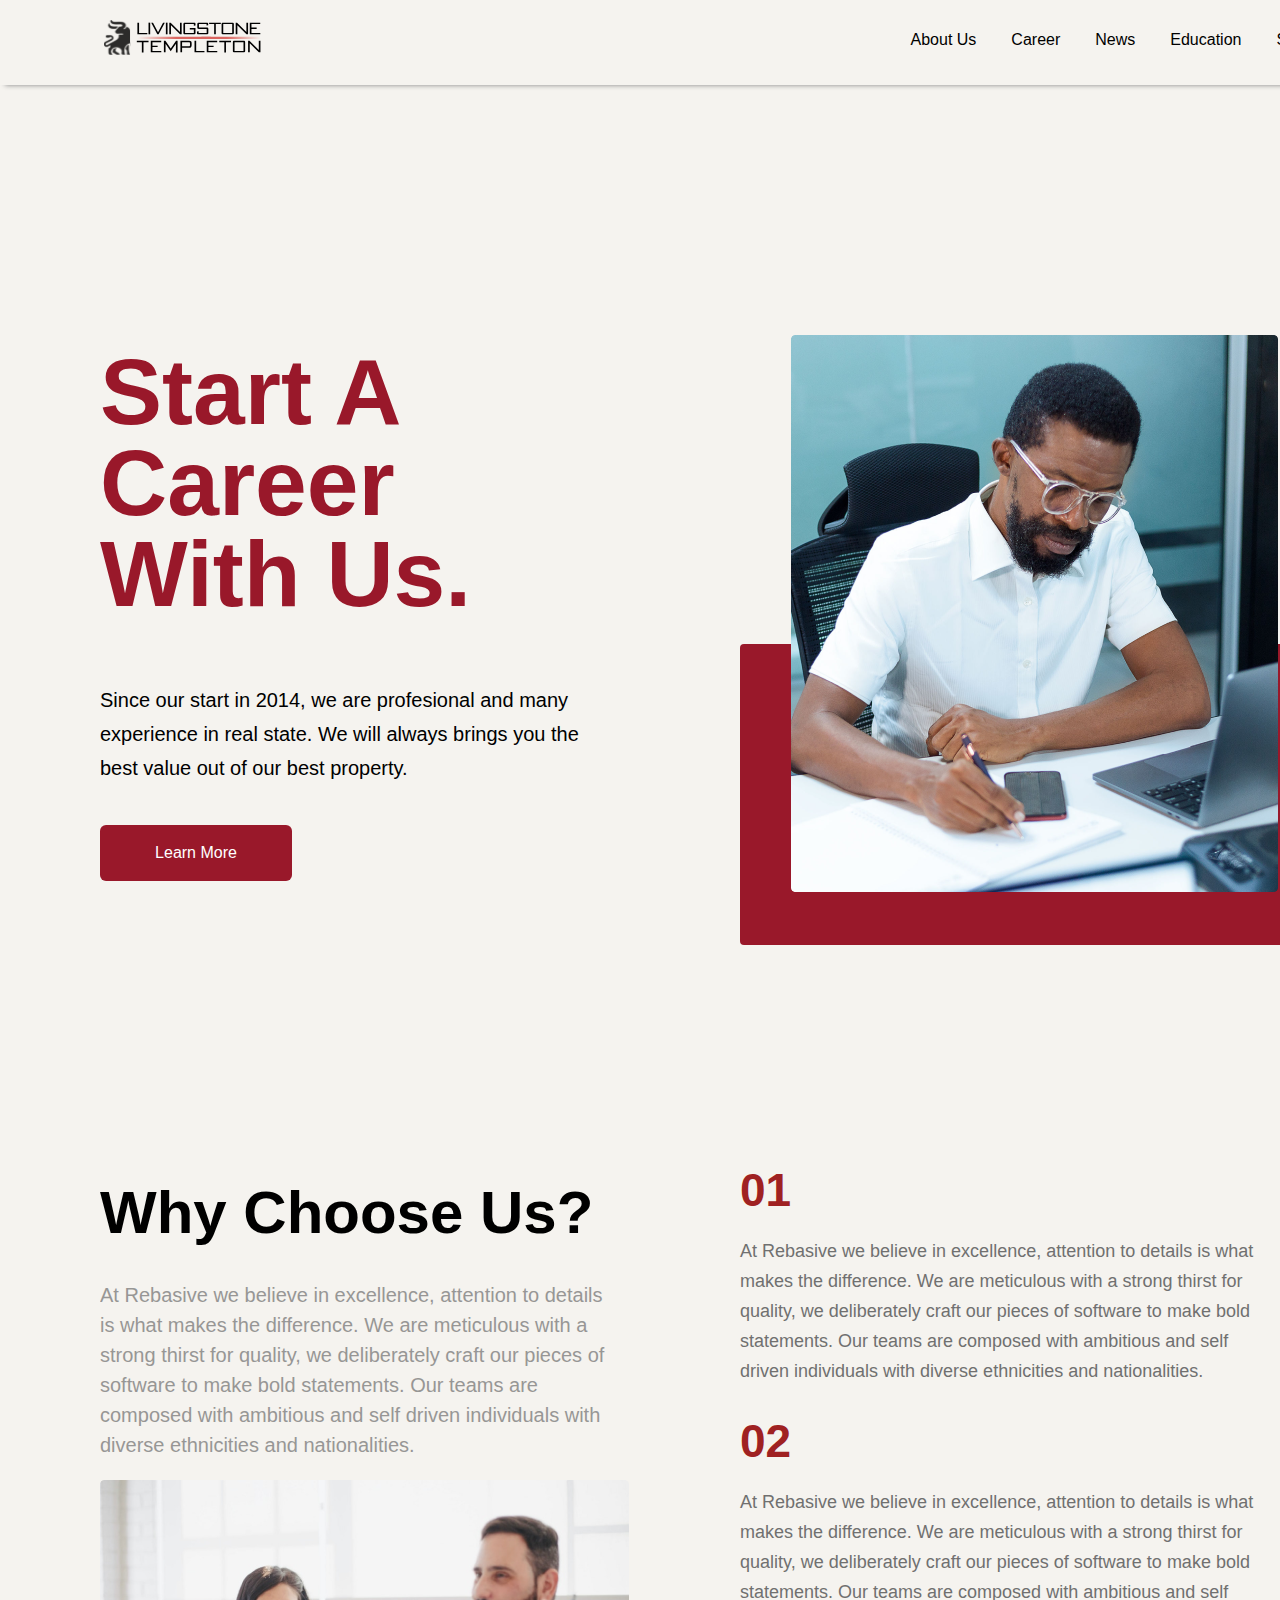
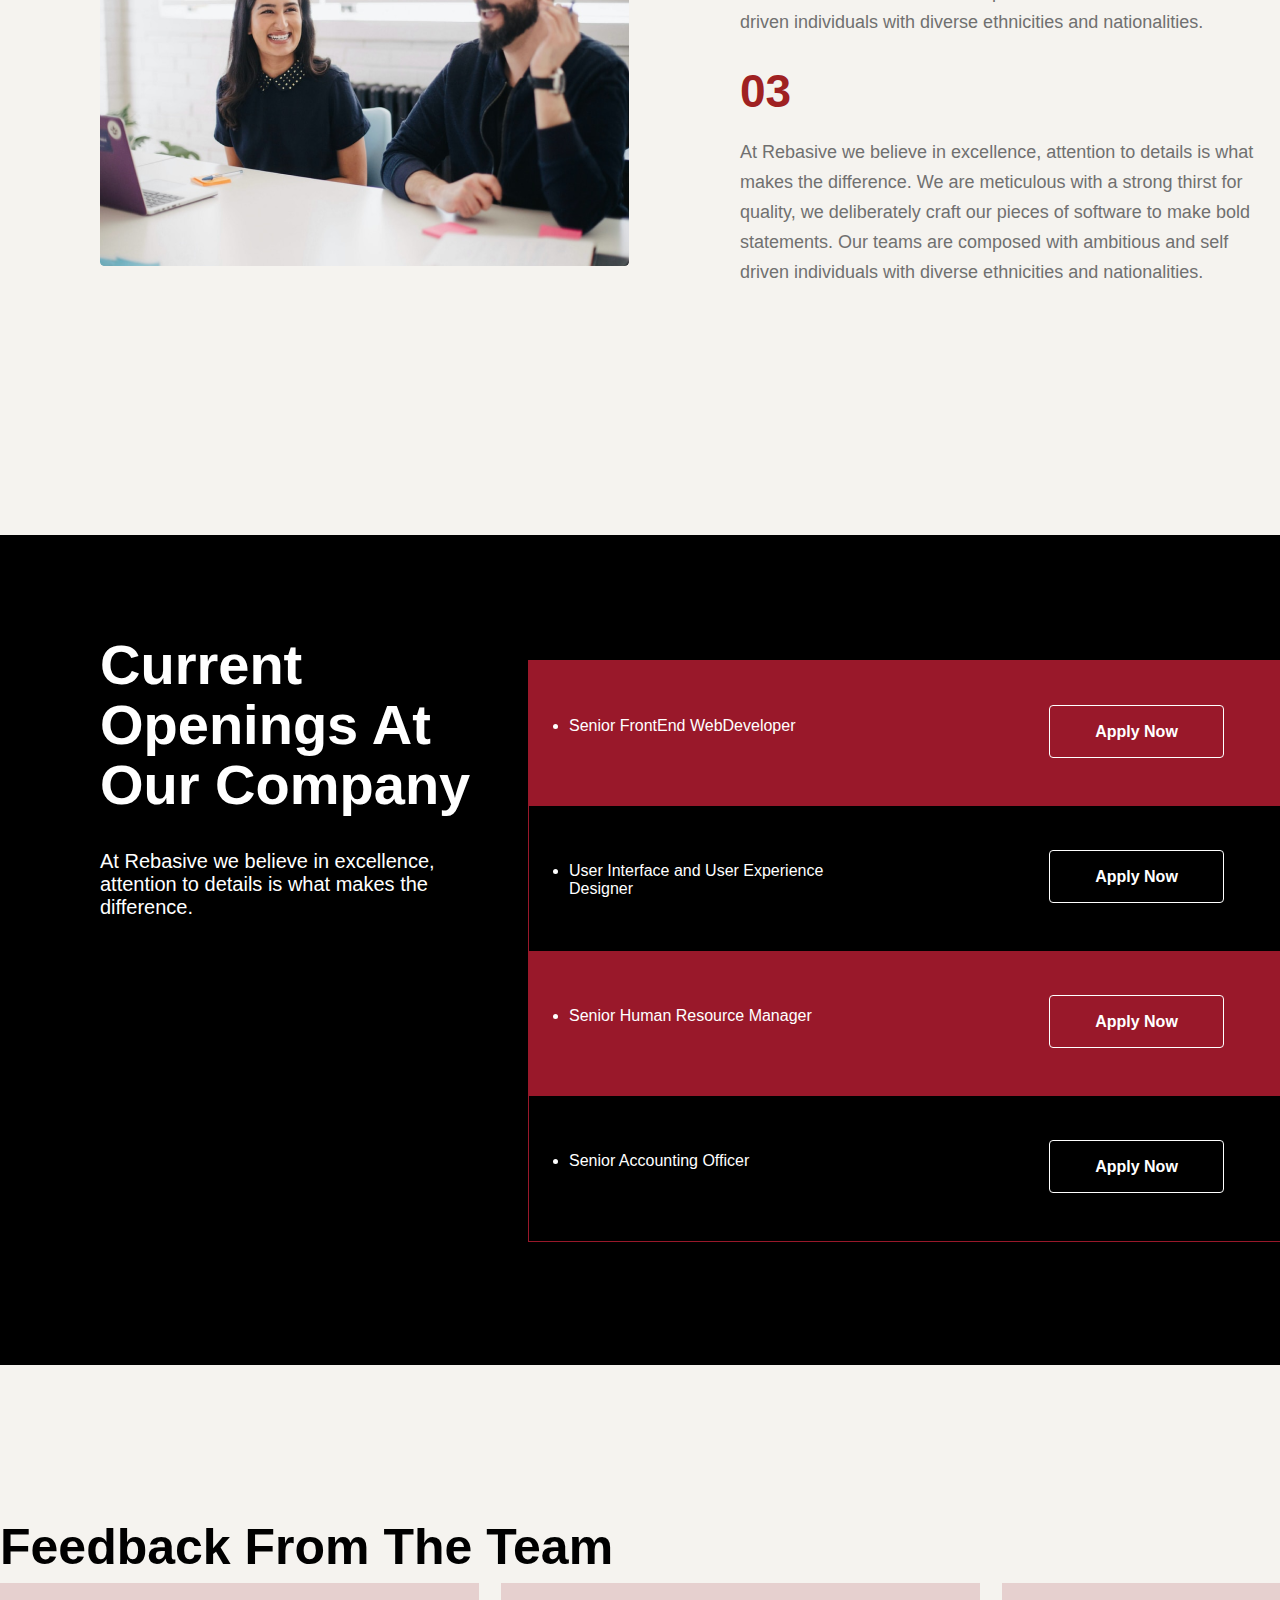
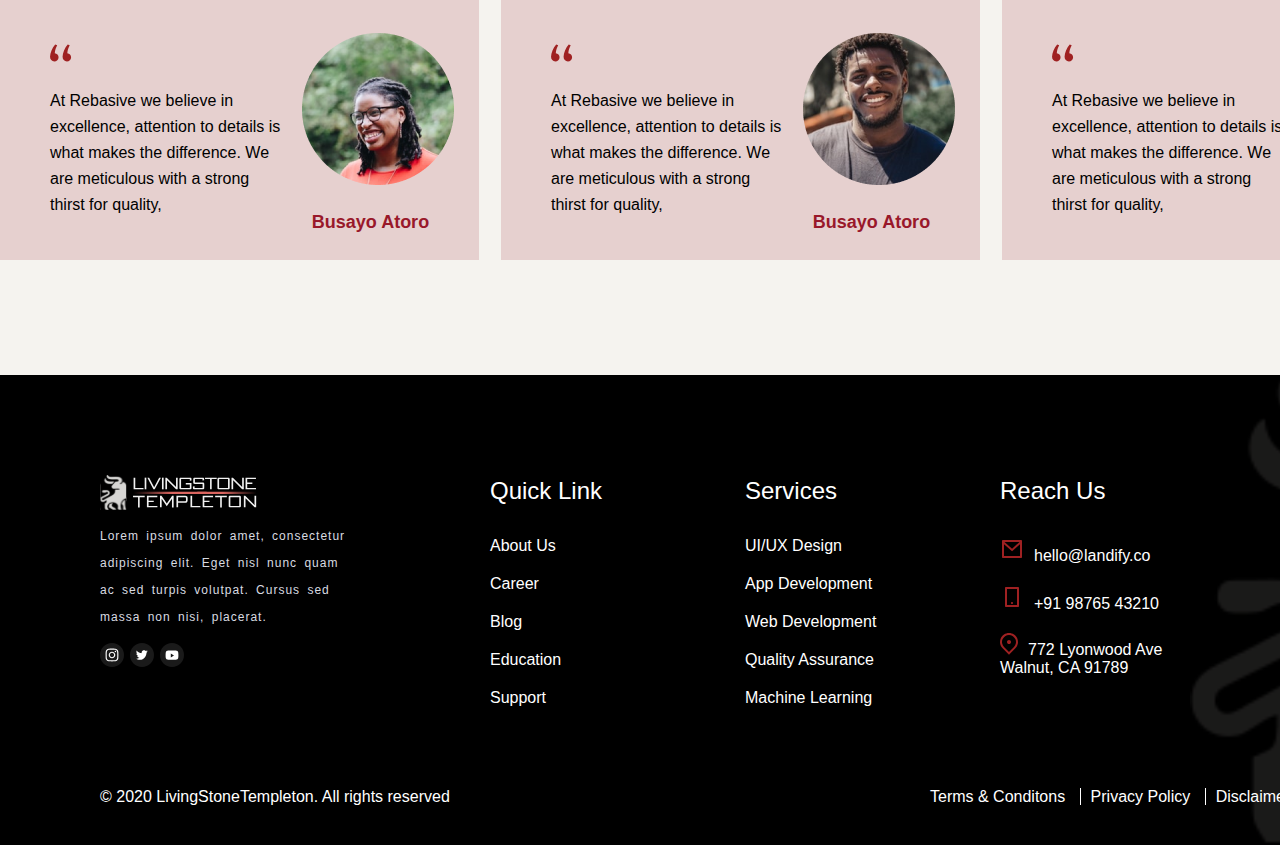
==== index.html @ 20029fc9 "Rename career.html to index.html" ====
<!DOCTYPE html>
<html lang="en">
    <link rel="stylesheet" href="career.css"/>
<head>
    <meta charset="UTF-8">
    <meta http-equiv="X-UA-Compatible" content="IE=edge">
    <meta name="viewport" content="width=device-width, initial-scale=1.0">
    <title>CAREER</title>
</head>
<body>
<header class="header">
    <nav class="nav">
     <a href="livingstione.html">
        <img class="logo" src="livinglogo.svg"/>
    </a>
        <ul class="navlist">
            <li><a>About Us</a></li>
            <li><a>Career</a></li>
            <li><a>News</a></li>
            <li><a>Education</a></li>
            <li><a>Support</a></li>
        </ul>
    </nav>
</header>
<main>
    <section class="section1">
        <div class="mission">
            <div class="ourmission">
                <h1>Start A Career With Us.</h1>
                <p>Since our start in 2014, we are profesional and many experience in real state. We will always brings you the best value out of our best property.</p>
                <button class="learnmore">Learn More</button>
            </div>
            <div class="missionpic">
                <div class="picback">
                    <img src="oga.png" alt="">
                </div>
            </div>
        </div>
        <div class="why">
            <div class="whychoose">
                <h1 class="whyhead">Why Choose Us?</h1>
                <p class="whybody">At Rebasive we believe in excellence, attention to details is what makes the difference. We are meticulous with a strong thirst for quality, we deliberately craft our pieces of software to make bold statements. Our teams are composed with ambitious and self driven individuals with diverse ethnicities and nationalities.</p>
                <img src="meeting.png" alt="">
            </div>
            <div class="whytext">
                <h1 class="num">01</h1>
                <p class="numtext">At Rebasive we believe in excellence, attention to details is what makes the difference. We are meticulous with a strong thirst for quality, we deliberately craft our pieces of software to make bold statements. Our teams are composed with ambitious and self driven individuals with diverse ethnicities and nationalities.</p>
                <h1 class="num">02</h1>
                <p class="numtext">At Rebasive we believe in excellence, attention to details is what makes the difference. We are meticulous with a strong thirst for quality, we deliberately craft our pieces of software to make bold statements. Our teams are composed with ambitious and self driven individuals with diverse ethnicities and nationalities.</p>
                <h1 class="num">03</h1>
                <p class="numtext">At Rebasive we believe in excellence, attention to details is what makes the difference. We are meticulous with a strong thirst for quality, we deliberately craft our pieces of software to make bold statements. Our teams are composed with ambitious and self driven individuals with diverse ethnicities and nationalities.</p>
            </div>
        </div>
    </section>
    <section class="section2">
        <div class="company">
            <div class="current">
                <h1 class="opening">Current Openings At Our Company</h1>
                <p class="opentext">At Rebasive we believe in excellence, attention to details is what makes the difference.</p>
            </div>
            <div class="position">
                <div class="postr">
                    <ul><li>Senior FrontEnd WebDeveloper</li></ul>
                    <button class="apply">Apply Now</button>
                </div>
                <div class="postb">
                    <ul><li>User Interface and User Experience Designer</li></ul>
                    <button class="apply">Apply Now</button>
                </div>
                <div class="postr">
                    <ul><li>Senior Human Resource Manager</li></ul>
                    <button class="apply">Apply Now</button>
                </div>
                <div class="postb">
                    <ul><li>Senior Accounting Officer</li></ul>
                    <button class="apply">Apply Now</button>
                </div>
            </div>
        </div>

    </section>
    <section class="section3">
        <div class="feedback">
            <h1 class="fromteam">Feedback From The Team</h1>
           <div class="teamgrid">
            <div class="teambox">
                <div class="teamtext">
                    <img src="ex.svg" alt="">
                    <h1 class="h1">At Rebasive we believe in excellence, attention to details is what makes the difference. We are meticulous with a strong thirst for quality, </h1>
                </div>
                <div class="teampic">
                    <img src="glassgirl.png" alt="">
                    <h3>Busayo Atoro</h3>
 
                </div>
             </div>
             <div class="teambox">
                 <div class="teamtext">
                     <img src="ex.svg" alt="">
                     <h1 class="h1">At Rebasive we believe in excellence, attention to details is what makes the difference. We are meticulous with a strong thirst for quality, </h1>
                 </div>
                 <div class="teampic">
                     <img src="blackguy.png" alt="">
                     <h3>Busayo Atoro</h3>
  
                 </div>
              </div>
              <div class="teambox">
                 <div class="teamtext">
                     <img src="ex.svg" alt="">
                     <h1 class="h1">At Rebasive we believe in excellence, attention to details is what makes the difference. We are meticulous with a strong thirst for quality, </h1>
                 </div>
                 <div class="teampic">
                     <img src="coat.png" alt="">
                     <h3>Busayo Atoro</h3>
  
                 </div>
              </div>
           </div>
        </div>

    </section>



</main>
<footer>
    <div class="footer">
    <div class="footericon"></div>
    <div class="footercontent">
        <div class="footerbox1">
            <img src="livinglogowhite.svg" alt="">
            <div class="footerbox1content">
              <p class="footerbox1text">Lorem ipsum dolor amet, consectetur adipiscing elit. Eget nisl nunc quam ac sed turpis volutpat. Cursus sed massa non nisi, placerat.</p>
                  <div class="footersocial">
                      <div class="ig">
                          <img src="Instagram.svg" alt="">
                      </div>
                      <div class="ig">
                          <img src="tweet.svg" alt="">
                      </div>
                      <div class="ig">
                          <img src="Youtube.svg" alt="">
                      </div>
                  </div>
            </div>
        </div>
        <div class="footerbox2">
            <h4 class="box2head" >Quick Link</h4>
            <ul>
                <li><a href="#">About Us</a></li>
                <li><a href="#">Career</a></li>
                <li><a href="#">Blog</a></li>
                <li><a href="#">Education</a></li>
                <li><a href="#">Support</a></li>
            </ul>

        </div>
        <div class="footerbox2">
          <h4 class="box2head" >Services</h4>
          <ul>
              <li><a href="#">UI/UX Design</a></li>
              <li><a href="#">App Development</a></li>
              <li><a href="#">Web Development</a></li>
              <li><a href="#">Quality Assurance</a></li>
              <li><a href="#">Machine Learning </a></li>
          </ul>
      </div>
      <div class="footerbox2">
          <h4 class="box2head" >Reach Us</h4>
          <ul>
              <li><a href="#"><img src="email-icon.svg" alt="">hello@landify.co</a></li>
              <li><a href="#"><img src="phone-icon.svg" alt="">+91 98765 43210</a></li>
              <li><a href="#"><img src="location.svg" alt="">772 Lyonwood Ave <br/>Walnut, CA 91789</a></li>
          </ul>
      </div>
      <div class="down">
          <p class="allright"><span>&copy;</span> 2020 LivingStoneTempleton. All rights reserved</p>
          <p class="terms">Terms & Conditons <span class="vertical"></span>Privacy Policy <span class="vertical"></span>Disclaimer</p>   
      </div>
  </div>



    </div>
    </footer>
---- career.css ----
html,
body{
    max-width: 1400px;
    min-width: 1400px;
    margin: auto;
    background-color: #f5f3ef;
    font-family:'Segoe UI', Tahoma, Geneva, Verdana, sans-serif;
}
a{
    cursor: pointer;
}

.logo{
    margin: 20px 104px;
    float: left;
}
.navlist{
    float: right;
    list-style: none;
    margin: 0;
    padding: 0;
    padding-right: 50px;
}
.navlist li{
    float: left;
    position: relative;
    margin: 31px 17.5px 45px 17.5px;

}


.navlist li:hover{
    color: white;
    background-color: black;
}
.nav{
    height: 85px;
    width: 100%;
    box-shadow: 0px 5px 5px -5px grey;
}
.mission{
    width: 100%;
    height: 900px;
    padding-top: 150px;
}
.ourmission{
    float: left;
    width: 40%;
    height: 700px;
    margin-left: 100px;
    margin-top: 50px;
}
.ourmission h1{
    color: #99182a;
    font-size: 93px;
    line-height: 90.68px;
    width: 416px;
    height: 273px;
    font-weight: 700;
}
.ourmission p{
    width: 487px;
    height: 102px;
    font-size: 20px;
    line-height: 34px;
    font-weight: 400px;
}
.learnmore{
    width: 192px;
    height: 56px;
    background-color: #99182a;
    color: white;
    margin-top: 20px;
    cursor: pointer;
    font-size: 16px;
    font-weight: 100;
    border-radius: 6px;
    border: none;
}
.missionpic{
    float: right;
    width: 40%;
    margin-right: 100px;
    height: 700px;
}
.picback{
background-color: #99182a;
height: 301px;
width: 590px;
border-radius: 4px;
position: relative;
top: 409px;
}
.picback img{
    width: 487px;
    height: 557px;
    border-radius: 4px;
    margin-left: 51px;
    position: relative;
    top: -309px;
}
.why{
    width: 100%;
    height: 1000px;
}
.whychoose{
    width: 40%;
    height: 800px;
    margin-left: 100px;
    float: left;
}
.whyhead{
    width: 500px;
    height: 65px;
    font-size: 60px;
    line-height: 76px;
    color: black;
}
.whybody{
    width: 505px;
    height: 180px;
    opacity: 0.7;
    color: #707070;
    font-size: 20px;
    line-height: 30px;
    font-weight: 400;
}
.whychoose img{
    width: 529px;
    height: 386px;
    border-radius: 4px;
}
.whytext{
    float: right;
    width: 40%;
    height: 850px;
    margin-right: 100px;
}
.num{
    width: 70px;
    height: 52px;
    font-size: 46px;
    line-height: 48px;
    font-weight: 700;
    color: #9f2122;
    margin-bottom: 0px;
}
.numtext{
    width: 514px;
    height: 150px;
    font-size: 18px;
    line-height: 30px;
    font-weight: 400;
    color: #707070;
}
.company{
    width: 1005;
    height: 830px;
    background-color: black;
    color: white;
}
.current{
    float: left;
    margin-left: 100px;
    width: 30%;
    height: 800px;
}
.opening{
    width: 374px;
    height: 177px;
    font-size: 56px;
    line-height: 60px;
    font-weight: 700;
    margin-top: 100px;
}
.opentext{
    width: 336px;
    height: 90px;
    font-size: 20px;
    font-weight: 400;
}
.position{
    width: 55%;
    height: 580px;
    float: right;
    margin-right: 100px;
    border: 1px solid #99182a;
    margin-top: 125px;
}
.postr{
    width: 100%;
    height: 145px;
    background-color: #99182a;
    margin: 0px;
    padding: 0px;
    display: grid;
    grid-template-columns: 520px 300px;
}
.postr ul{
    margin: 0px;
    padding-top: 56px;
    width: 310px;
}
.apply{
    width: 175px;
    height: 53px;
    border-radius: 4px;
    border: 1px solid white;
    background-color: transparent;
    color: white;
    font-size: 16px;
    font-weight: 700;
    margin-top: 44px;
}
.postb{
    width: 100%;
    height: 145px;
    background-color: black;
    margin: 0px;
    padding: 0px;
    display: grid;
    grid-template-columns: 520px 300px;
}
.postb ul{
    margin: 0px;
    padding-top: 56px;
    width: 310px;
}
.feedback{
    width: 100%;
    height: 610px;
    overflow-x: scroll;
}
.teamgrid{
    width: 100%;
    height: 277px;
    display: grid;
    grid-template-columns: 481px 481px 481px;
    grid-gap: 20px
}
.fromteam{
    padding-top: 150px;
    font-size: 50px;
    width: 829px;
    height: 68px;
    font-weight: 700;
    line-height: 64px;
    margin: 0px;
}
.teambox{
    width: 479px;
    height: 277px;
    border: none;
    background-color: rgba(153, 24, 42, 0.16);
}
.teamtext{
    float: left;
    width: 45%;
    margin-left: 50px;
    margin-top: 50px;
}
.teambox img{
    width: 22px;
    height: 40px;
}
.h1{
    width: 232px;
    height: 145px;
    font-size: 16px;
    line-height: 26px;
    font-weight: 400;
}
.teampic{
    float: right;
    width: 37%;
    margin-top: 50px;
}
.teampic img{
    width: 152px;
    height: 152px;
}
.teampic h3{
    width: 127px;
    height: 30px;
    font-size: 18px;
    font-weight: 700;
    line-height: 30px;
    color: #99182a;
    margin-left: 10px;
}
::-webkit-scrollbar{
    width: 5px;
    height: 20px;
}
::-webkit-scrollbar-track{
    background-color: #f1f1f1;
}
::-webkit-scrollbar-thumb{
    background-color: #888;
    border-radius: 10px;
}
::-webkit-scrollbar-thumb:hover{
    background-color: #555;
}
.footer{
    width: 100%;
    height: 470px;
    background-color: black;
}
.footericon{
    background-image: url(footericon.svg);
    height: 100%;
    width: 15%;
    float: right;
    background-size: cover;
    background-repeat: no-repeat;
}
.footercontent{
    width: 85%;
    height: 100%;
    margin: auto;
    display: grid;
    grid-template-columns: 490px 255px 255px 255px;
    color: white;
}
.footerbox1{
    display: grid;
    width: 20%;
    margin-left: 100px;
    margin-top: 100px;

}
.footerbox1 img{
    width: 167px;
    height: 34.86px;

}
.footerbox1content{
    width: 255px;
    height: 144px;

}
.footerbox1content{
    width: 255px;
    height: 260px;
    font-size: 12px;
    line-height: 27px;
    color: #d9dbe1;
    letter-spacing: 1px;
    word-spacing: 3px;
    font-weight: lighter;
}
.footersocial{
    display: grid;
    width: 104px;
    height: 24px;
    grid-template-columns: 30px 30px 30px;
}
.ig img{
    height: 24px;
    width: 24px;
}
.footerbox2{
    width: 255px;
    height: 100%;
    margin-top: 70px;
}
.footerbox2 ul{
    padding-left: 0px;
}
.footerbox2 ul li{
    list-style: none;
    margin: 20px auto;
}
.footerbox2 ul li  a{
    text-decoration: none;
    color: white;
    
}
.footerbox2 ul li  a img{
    margin-right: 10px;
}
.box2head{
    font-weight: normal;
    font-size: x-large;

}
.down{
    display: grid;
    grid-template-columns: 830px 470px;
    font-weight: 100;
    height: 70px;
    width: 100%;
    margin: 0px auto 0 100px;
}
 .allright{
 
}
 .down{

}
 .vertical{
     border: 0;
     margin: 0 10px 0 10px;
     border-left: 1px solid white;
     height: 20px;
     width: 1px;
}
button{
    cursor: pointer;
}
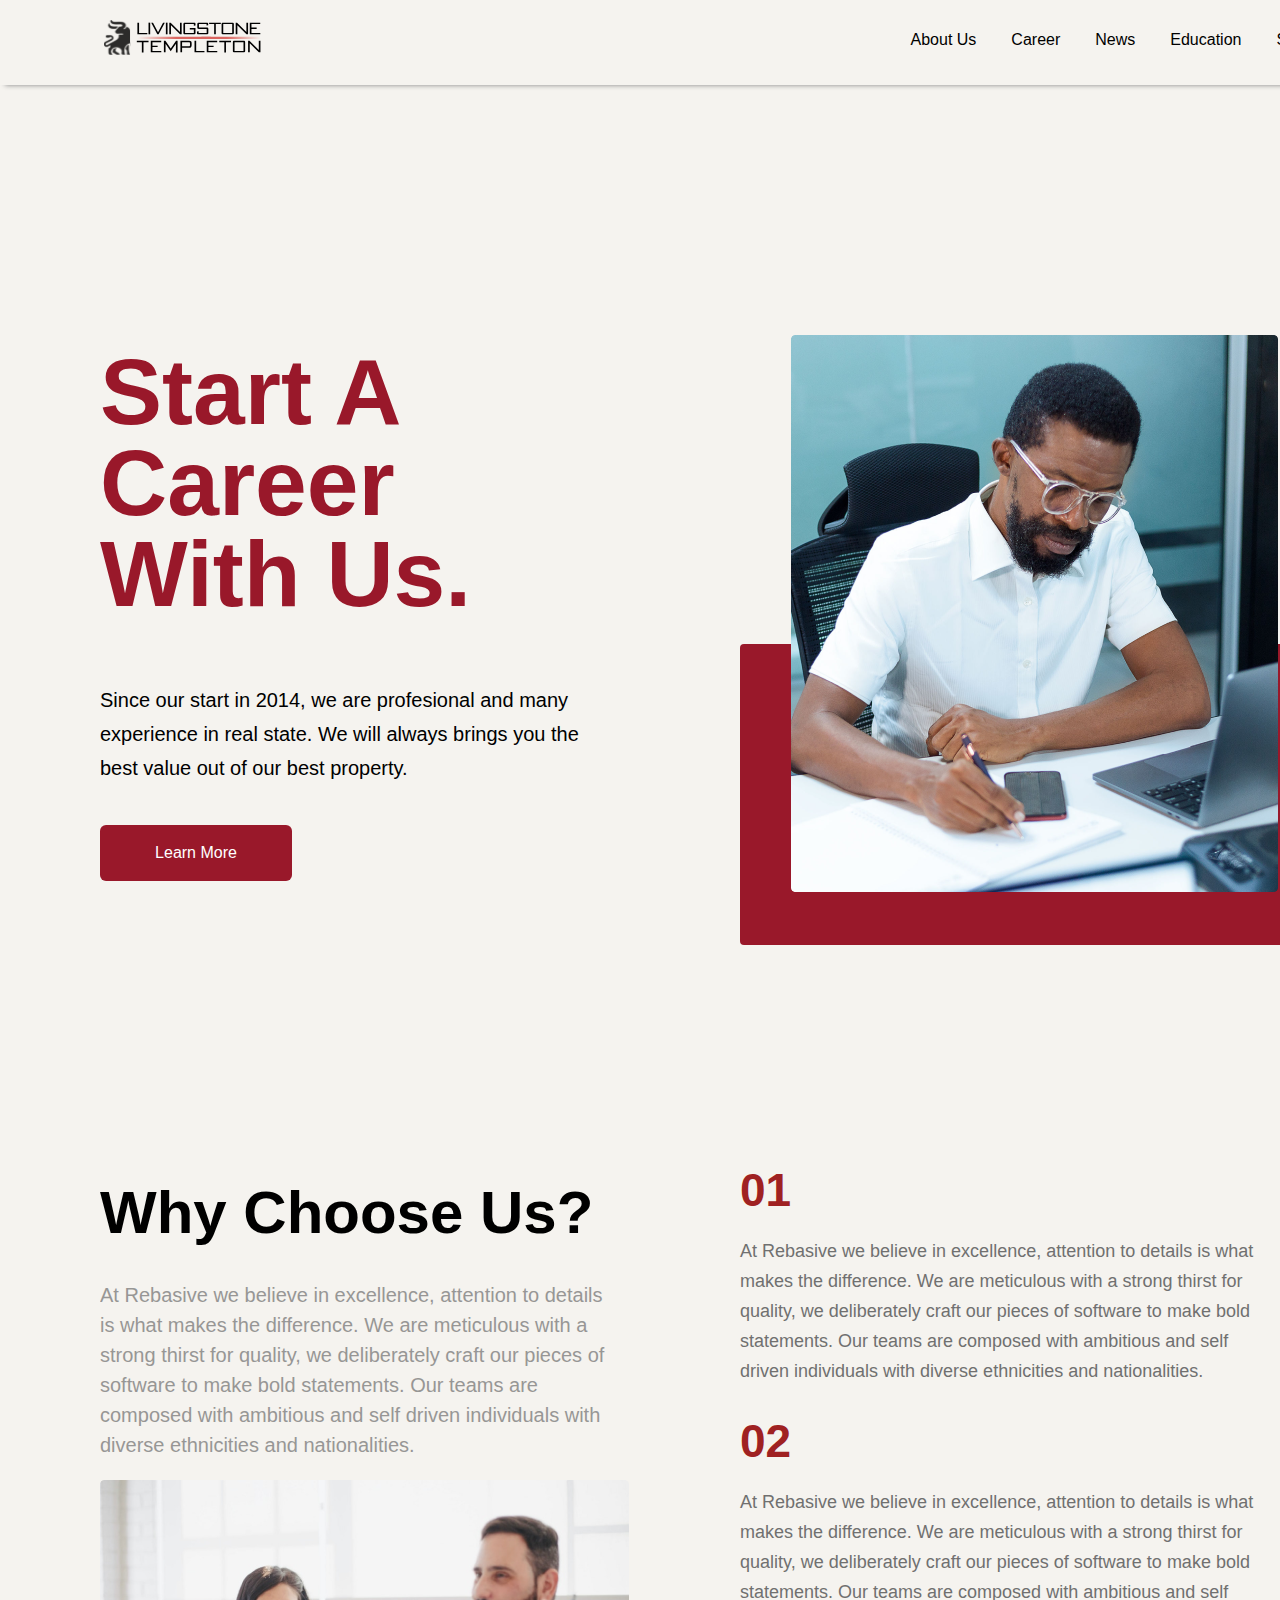
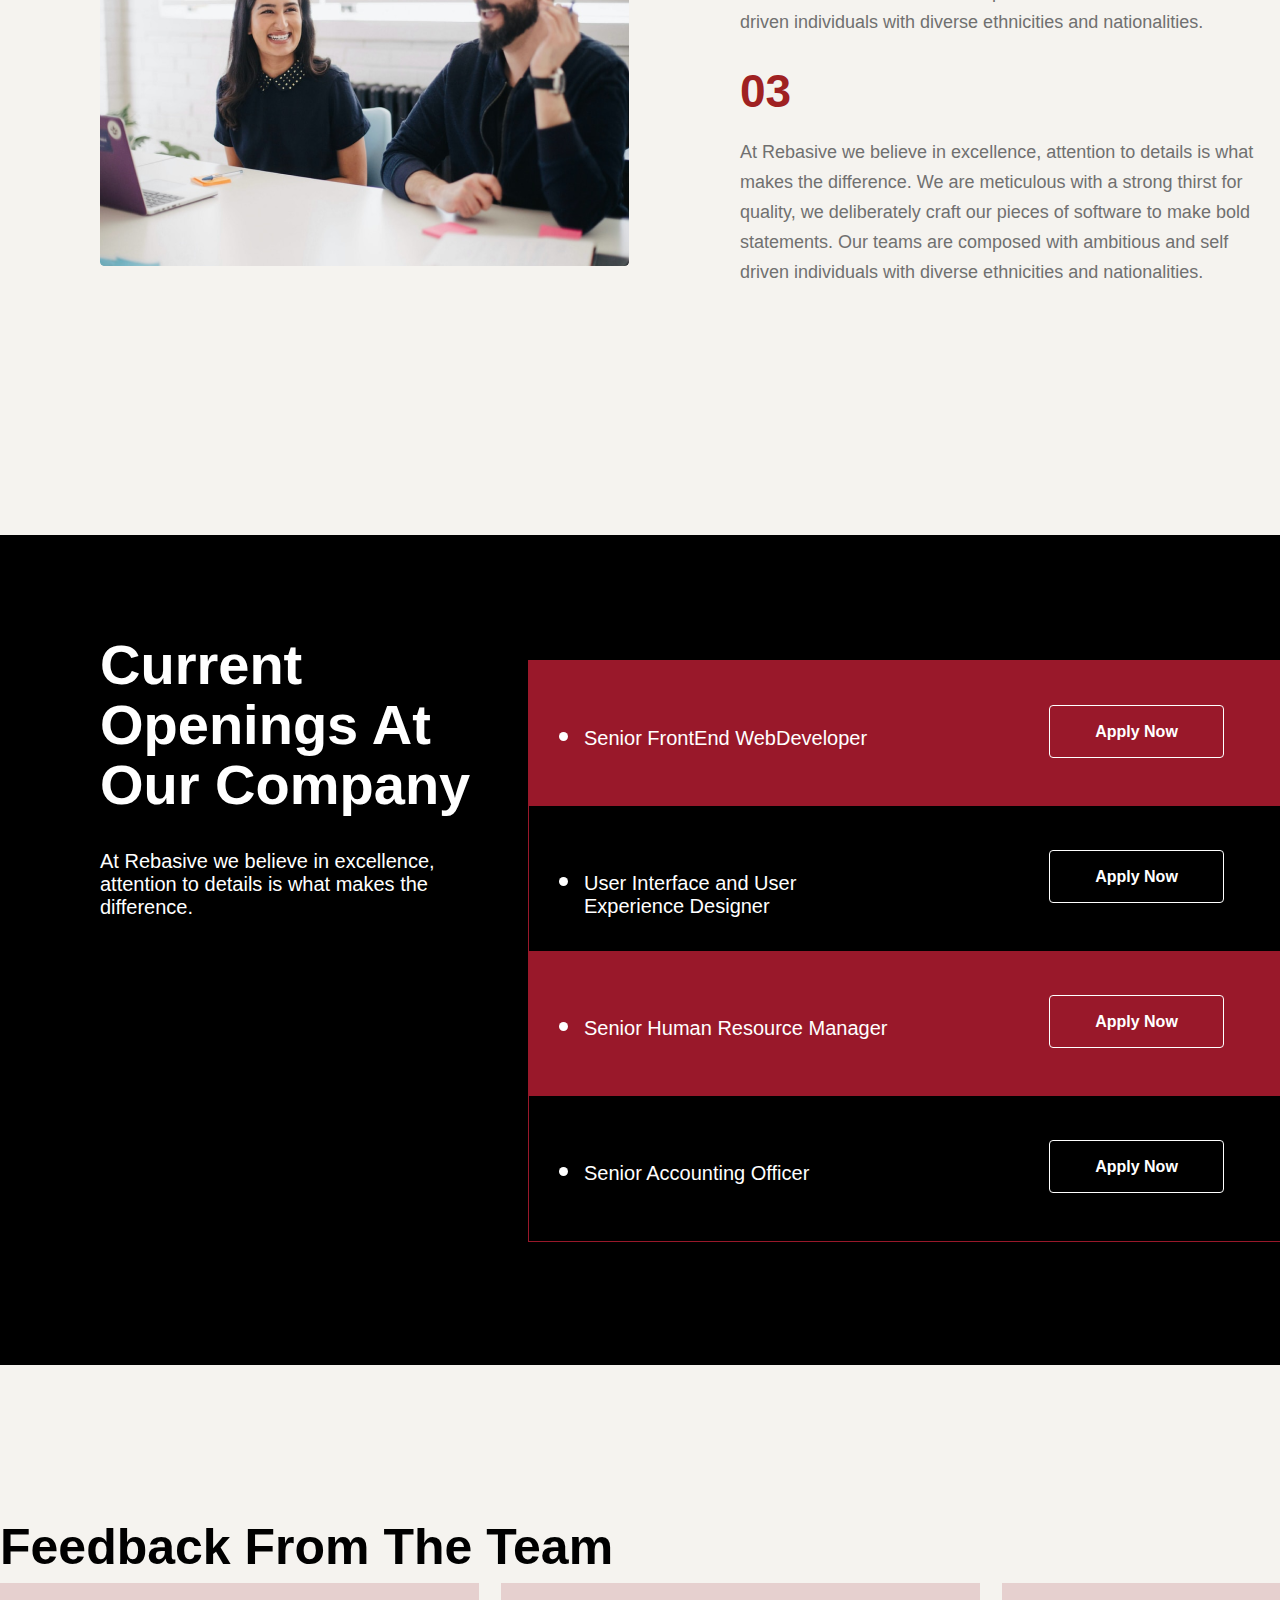
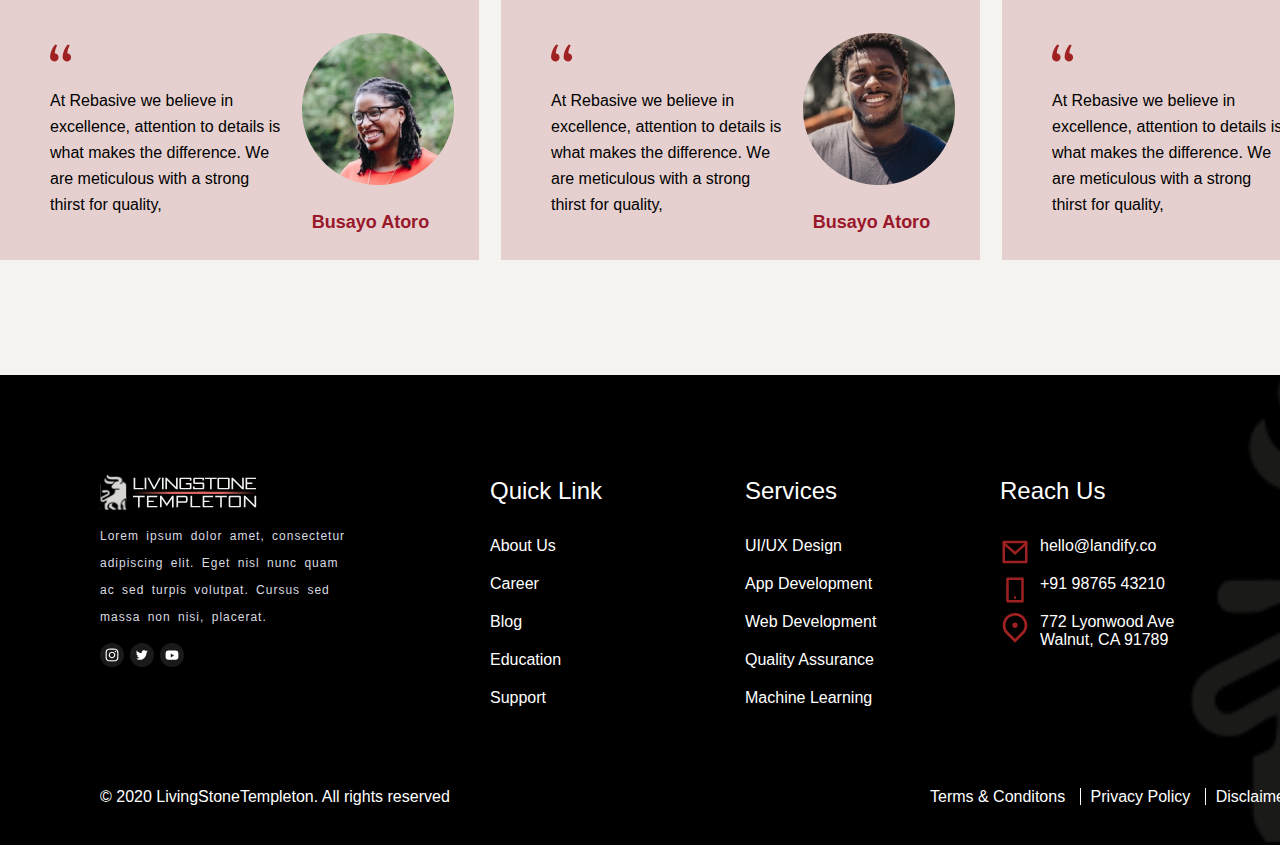
==== commit 5d120ae8: "Rename career.html to index.html" ====
--- a/index.html
+++ b/index.html
@@ -106,6 +106,28 @@
                  </div>
               </div>
               <div class="teambox">
+                <div class="teamtext">
+                    <img src="ex.svg" alt="">
+                    <h1 class="h1">At Rebasive we believe in excellence, attention to details is what makes the difference. We are meticulous with a strong thirst for quality, </h1>
+                </div>
+                <div class="teampic">
+                    <img src="glassgirl.png" alt="">
+                    <h3>Busayo Atoro</h3>
+ 
+                </div>
+             </div>
+             <div class="teambox">
+                 <div class="teamtext">
+                     <img src="ex.svg" alt="">
+                     <h1 class="h1">At Rebasive we believe in excellence, attention to details is what makes the difference. We are meticulous with a strong thirst for quality, </h1>
+                 </div>
+                 <div class="teampic">
+                     <img src="blackguy.png" alt="">
+                     <h3>Busayo Atoro</h3>
+  
+                 </div>
+                 </div>
+              <div class="teambox">
                  <div class="teamtext">
                      <img src="ex.svg" alt="">
                      <h1 class="h1">At Rebasive we believe in excellence, attention to details is what makes the difference. We are meticulous with a strong thirst for quality, </h1>
@@ -169,10 +191,10 @@
       <div class="footerbox2">
           <h4 class="box2head" >Reach Us</h4>
           <ul>
-              <li><a href="#"><img src="email-icon.svg" alt="">hello@landify.co</a></li>
-              <li><a href="#"><img src="phone-icon.svg" alt="">+91 98765 43210</a></li>
-              <li><a href="#"><img src="location.svg" alt="">772 Lyonwood Ave <br/>Walnut, CA 91789</a></li>
-          </ul>
+            <li><a href="#"><img class="fsvg" src="email-icon.svg" alt="">hello@landify.co</a></li>
+            <li><a href="#"><img class="fsvg" src="phone-icon.svg" alt="">+91 98765 43210</a></li>
+            <li><a href="#"><img class="fsvg" src="location.svg" alt="">772 Lyonwood Ave <br/> Walnut, CA 91789</a></li>
+        </ul>
       </div>
       <div class="down">
           <p class="allright"><span>&copy;</span> 2020 LivingStoneTempleton. All rights reserved</p>
@@ -184,3 +206,4 @@
 
     </div>
     </footer>
+</body>
--- a/career.css
+++ b/career.css
@@ -197,9 +197,13 @@
     grid-template-columns: 520px 300px;
 }
 .postr ul{
-    margin: 0px;
+    margin: 0px 15px;
     padding-top: 56px;
     width: 310px;
+    font-size: 20px;
+}
+.postr ul li::marker{
+    font-size: 31px;
 }
 .apply{
     width: 175px;
@@ -222,9 +226,13 @@
     grid-template-columns: 520px 300px;
 }
 .postb ul{
-    margin: 0px;
+    margin: 0px 15px;
     padding-top: 56px;
     width: 310px;
+    font-size: 20px;
+}
+.postb ul li::marker{
+    font-size: 31px;
 }
 .feedback{
     width: 100%;
@@ -233,10 +241,11 @@
 }
 .teamgrid{
     width: 100%;
-    height: 277px;
-    display: grid;
-    grid-template-columns: 481px 481px 481px;
-    grid-gap: 20px
+    height: 300px;
+    display: grid;
+    grid-template-columns: 481px 481px 481px 481px 481px;
+    grid-gap: 20px; 
+    overflow-x: scroll;
 }
 .fromteam{
     padding-top: 150px;
@@ -377,7 +386,10 @@
     color: white;
     
 }
-.footerbox2 ul li  a img{
+.fsvg{
+    float: left;
+    height: 30px;
+    width: 30px;
     margin-right: 10px;
 }
 .box2head{
